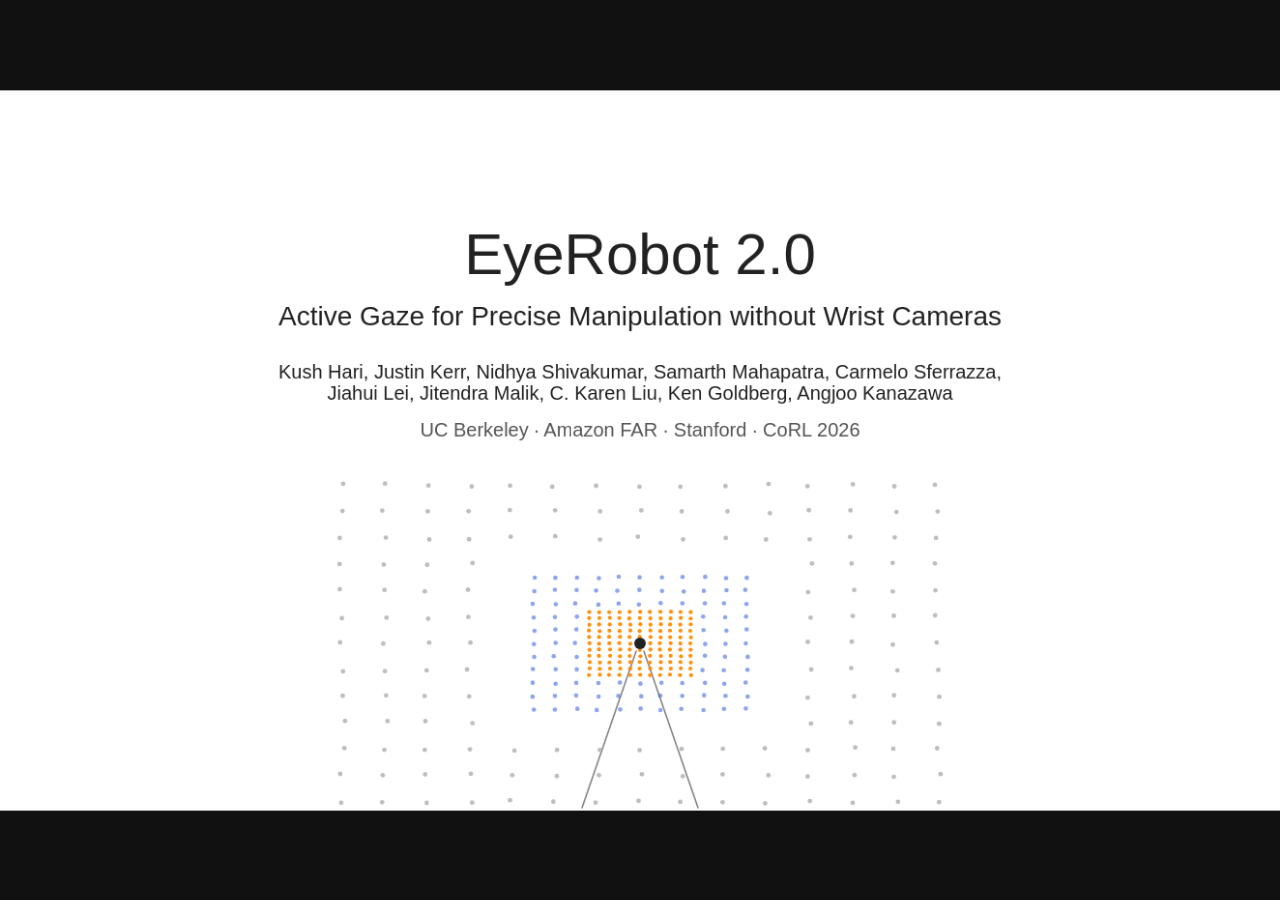
==== index.html @ 92369e2a "All files for presentation" ====
<!doctype html>
<html lang="en"><head><meta charset="utf-8"><meta name="viewport" content="width=device-width, initial-scale=1"><title>EyeRobot 2.0 · Active Gaze</title><link rel="stylesheet" href="slides.css"></head>
<body><button id="sidebar-toggle" aria-expanded="false" aria-controls="sidebar" title="Show slide thumbnails (T)">☰ <span>Slides</span></button>
<aside id="sidebar" aria-label="Slide thumbnails" hidden><header>Slides <span>59 states</span></header><div id="thumbnail-list"></div></aside>
<main id="viewport" aria-label="EyeRobot 2.0"><div id="slide"></div></main>
<nav id="controls" aria-label="Presentation controls"><button id="previous" title="Previous state (Left arrow)">←</button><button id="play" title="Play or pause (Space)">Play</button><button id="next" title="Next state (Right arrow)">→</button><input id="scrub" aria-label="State index" type="range" min="1" max="59" step="1" value="1"><output id="time">State 1 / 59</output><button id="fullscreen" title="Fullscreen (F)">⛶</button><button id="help" title="Keyboard shortcuts">?</button></nav>
<div id="helptext" hidden>Click the slide or press → to advance · ← back · S speaker view with notes and timer (opens a second window) · N notes on this screen · T thumbnails · F fullscreen · Space autoplay · Home / End first / last · H hide controls<br>Each state has a shareable ?state=N link.</div>
<div id="notes" hidden><div class="notes-head">Speaker notes</div><div class="notes-body"></div></div>
<script src="states.js"></script><script src="slides.js"></script></body></html>
---- slides.css ----
*{box-sizing:border-box}html,body{width:100%;height:100%;margin:0;overflow:hidden;background:#111}
#viewport{position:absolute;inset:0;display:flex;align-items:center;justify-content:center}
#slide{width:1324px;height:744.75px;flex:none;position:relative;background:white;overflow:hidden;transform-origin:center center}
.element{position:absolute;transform-origin:50% 50%;will-change:transform,opacity}
.element svg{display:block;overflow:visible;width:100%;height:100%}
.element video,.element img{width:100%;height:100%;object-fit:contain;display:block}
.text{display:flex;flex-direction:column;justify-content:center;white-space:pre;line-height:1.12}.text p{margin:0}.text span{white-space:pre}
#controls{position:fixed;bottom:16px;left:50%;transform:translateX(-50%);display:flex;align-items:center;gap:8px;padding:8px 12px;background:#202024e8;color:#fff;border-radius:10px;font:13px system-ui;transition:opacity .2s;z-index:10;max-width:95vw}
button{background:transparent;border:0;color:inherit;cursor:pointer;font:inherit;padding:6px 9px;border-radius:4px}button:hover,button:focus-visible{background:#ffffff30}
#scrub{width:min(30vw,360px);accent-color:#e08a2c}#time{white-space:nowrap;min-width:90px;font-variant-numeric:tabular-nums}
.controls-hidden #controls{opacity:0;pointer-events:none}
#helptext{position:fixed;bottom:76px;left:50%;transform:translateX(-50%);padding:18px;background:#202024ef;color:white;font:14px/1.7 system-ui;border-radius:8px;z-index:11;width:min(760px,90vw)}
:root{--sidebar-width:248px;--thumb-width:212px;--thumb-scale:.160120846}
.sidebar-open #viewport{left:var(--sidebar-width)}
#sidebar-toggle{position:fixed;top:12px;left:12px;z-index:30;background:#29292ee8;color:#fff;box-shadow:0 2px 8px #0002;padding:9px 12px;font:13px system-ui;display:flex;gap:7px;align-items:center;transition:opacity .2s}
.controls-hidden #sidebar-toggle{opacity:0}
.sidebar-open #sidebar-toggle{left:calc(var(--sidebar-width) + 12px);opacity:1}
#sidebar{position:fixed;inset:0 auto 0 0;width:var(--sidebar-width);z-index:25;background:#202024;color:#f3f3f5;border-right:1px solid #424249;display:flex;flex-direction:column;font:13px system-ui}
#sidebar[hidden]{display:none}
#sidebar header{padding:18px 16px 12px;font-weight:600;display:flex;justify-content:space-between;align-items:center}
#sidebar header span{font-size:11px;color:#aaaab5;font-weight:400}
#thumbnail-list{overflow-y:auto;padding:0 12px 18px;flex:1;scrollbar-width:thin;scrollbar-color:#666674 transparent}
#thumbnail-list h2{font:600 11px system-ui;color:#b5b5c0;margin:16px 5px 9px;letter-spacing:.025em}
.state-thumb{display:block;width:100%;padding:4px;margin:0 0 12px;border:2px solid transparent;border-radius:6px;text-align:left;background:transparent}
.state-thumb:hover{background:#ffffff12}.state-thumb.selected{border-color:#e9a95e;background:#e9a95e19}
.state-thumb:focus-visible{outline:2px solid #fff;outline-offset:1px}
.thumbnail-image{width:var(--thumb-width);height:calc(var(--thumb-width) * .5625);background:white;position:relative;overflow:hidden;pointer-events:none}
.thumbnail-scene{position:absolute;width:1324px;height:744.75px;transform:scale(var(--thumb-scale));transform-origin:0 0;background:#fff;isolation:isolate;overflow:hidden}
.thumbnail-scene .element{will-change:auto}
.thumbnail-label{display:flex;gap:9px;align-items:baseline;padding:7px 2px 3px;line-height:1.35;pointer-events:none}
.thumbnail-label strong{color:#f0c48e;font-size:12px;min-width:18px}.thumbnail-label span{font-size:11px;color:#d0d0d9}
.sidebar-open #controls{left:calc(50% + var(--sidebar-width) / 2);max-width:calc(100vw - var(--sidebar-width) - 18px)}
.sidebar-open #scrub{width:min(22vw,260px)}
#viewport{cursor:pointer}
#notes{position:fixed;left:50%;bottom:74px;transform:translateX(-50%);width:min(980px,92vw);max-height:34vh;overflow:auto;background:#202024f2;color:#f4f4f6;border-radius:10px;padding:16px 20px;font:18px/1.55 -apple-system,system-ui,sans-serif;z-index:12;box-shadow:0 6px 24px #0006}
#notes .notes-head{font:600 11px system-ui;letter-spacing:.06em;color:#b9b9c4;margin-bottom:6px;text-transform:uppercase}
@media(max-width:650px){:root{--sidebar-width:204px;--thumb-width:168px;--thumb-scale:.126888218}.sidebar-open #controls #scrub{display:none}.sidebar-open #controls{gap:1px;padding:6px}#sidebar-toggle span{display:none}}
/* speaker view */
.presenter #viewport{right:38%;bottom:0}
.presenter #pv-panel{position:fixed;top:0;right:0;bottom:0;width:38%;background:#18181b;color:#f2f2f5;display:flex;flex-direction:column;padding:18px 20px;gap:10px;font:15px system-ui;z-index:20}
.presenter #pv-panel .pv-top{display:flex;gap:16px;align-items:center;font-variant-numeric:tabular-nums}
.presenter #pv-count{font-size:15px;color:#c9c9d2}.presenter #pv-clock{font-size:30px;font-weight:600;margin-left:auto}
.presenter .pv-label{font:600 11px system-ui;letter-spacing:.06em;color:#9b9ba6;text-transform:uppercase}
.presenter .pv-next{position:relative;width:100%;aspect-ratio:16/9;background:#fff;overflow:hidden;border-radius:4px}
.presenter .pv-next .thumbnail-scene{transform-origin:0 0}
.presenter #pv-notes{flex:1;overflow:auto;font:21px/1.55 -apple-system,system-ui,sans-serif;color:#f6f6f8;white-space:pre-wrap}
.presenter #sidebar-toggle,.presenter #sidebar{display:none}
@media print{body{background:white}#controls,#helptext,#notes,#sidebar,#sidebar-toggle{display:none}.sidebar-open #viewport{left:0}}
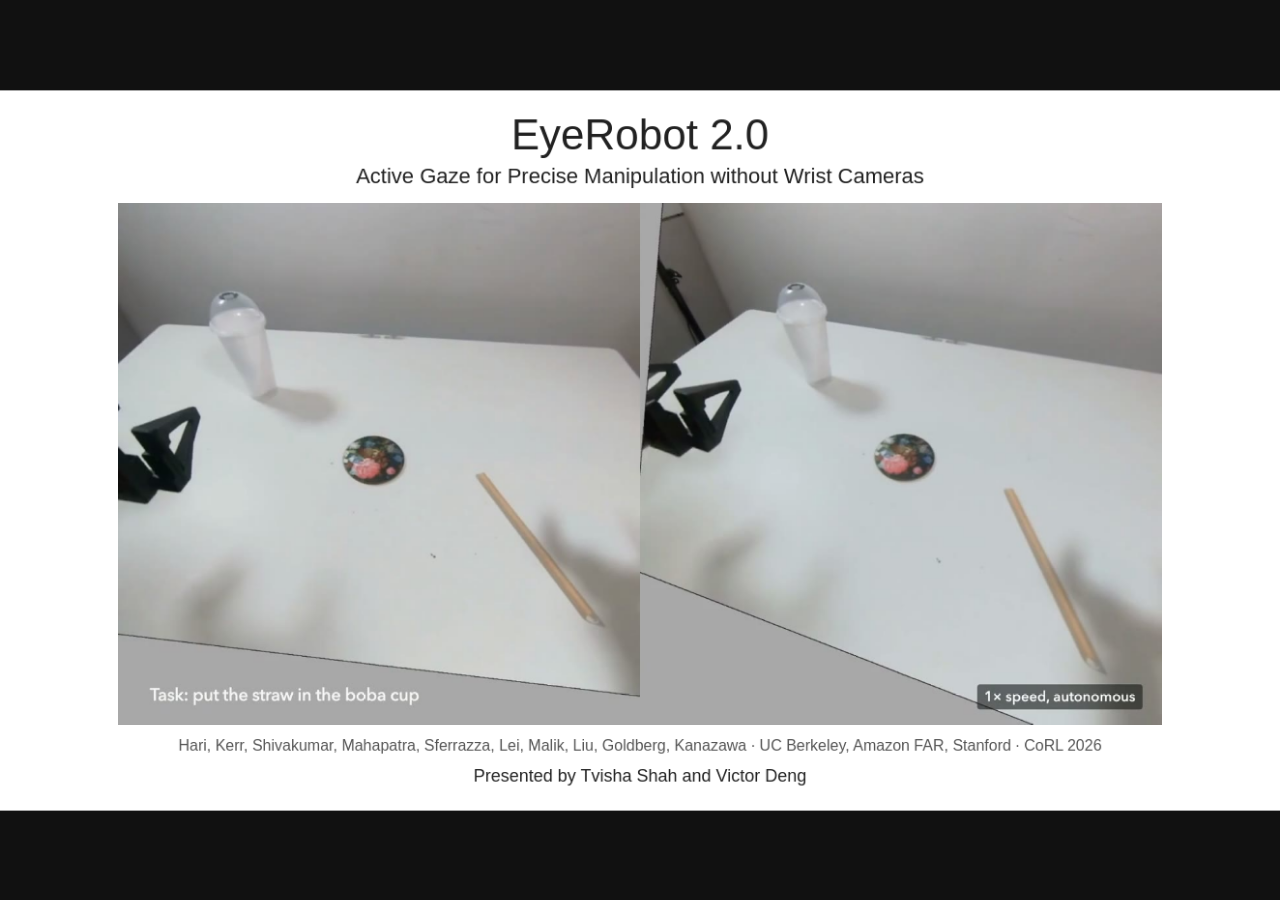
==== commit 196e1369: "Run-through 21:15: skipped pages moved to an appendix after the discussion; pipeline back as one pag" ====
--- a/index.html
+++ b/index.html
@@ -1,9 +1,9 @@
 <!doctype html>
 <html lang="en"><head><meta charset="utf-8"><meta name="viewport" content="width=device-width, initial-scale=1"><title>EyeRobot 2.0 · Active Gaze</title><link rel="stylesheet" href="slides.css"></head>
 <body><button id="sidebar-toggle" aria-expanded="false" aria-controls="sidebar" title="Show slide thumbnails (T)">☰ <span>Slides</span></button>
-<aside id="sidebar" aria-label="Slide thumbnails" hidden><header>Slides <span>59 states</span></header><div id="thumbnail-list"></div></aside>
+<aside id="sidebar" aria-label="Slide thumbnails" hidden><header>Slides <span>60 states</span></header><div id="thumbnail-list"></div></aside>
 <main id="viewport" aria-label="EyeRobot 2.0"><div id="slide"></div></main>
-<nav id="controls" aria-label="Presentation controls"><button id="previous" title="Previous state (Left arrow)">←</button><button id="play" title="Play or pause (Space)">Play</button><button id="next" title="Next state (Right arrow)">→</button><input id="scrub" aria-label="State index" type="range" min="1" max="59" step="1" value="1"><output id="time">State 1 / 59</output><button id="fullscreen" title="Fullscreen (F)">⛶</button><button id="help" title="Keyboard shortcuts">?</button></nav>
+<nav id="controls" aria-label="Presentation controls"><button id="previous" title="Previous state (Left arrow)">←</button><button id="play" title="Play or pause (Space)">Play</button><button id="next" title="Next state (Right arrow)">→</button><input id="scrub" aria-label="State index" type="range" min="1" max="60" step="1" value="1"><output id="time">State 1 / 60</output><button id="fullscreen" title="Fullscreen (F)">⛶</button><button id="help" title="Keyboard shortcuts">?</button></nav>
 <div id="helptext" hidden>Click the slide or press → to advance · ← back · S speaker view with notes and timer (opens a second window) · N notes on this screen · T thumbnails · F fullscreen · Space autoplay · Home / End first / last · H hide controls<br>Each state has a shareable ?state=N link.</div>
 <div id="notes" hidden><div class="notes-head">Speaker notes</div><div class="notes-body"></div></div>
 <script src="states.js"></script><script src="slides.js"></script></body></html>
--- a/slides.css
+++ b/slides.css
@@ -46,3 +46,8 @@
 .presenter #pv-notes{flex:1;overflow:auto;font:21px/1.55 -apple-system,system-ui,sans-serif;color:#f6f6f8;white-space:pre-wrap}
 .presenter #sidebar-toggle,.presenter #sidebar{display:none}
 @media print{body{background:white}#controls,#helptext,#notes,#sidebar,#sidebar-toggle{display:none}.sidebar-open #viewport{left:0}}
+
+/* skipped pages: blurred with a red X for a moment */
+#slide.skipping>.element{filter:blur(7px);opacity:.5}
+#slide.skipping::before,#slide.skipping::after{content:'';position:absolute;left:50%;top:50%;width:460px;height:18px;margin:-9px 0 0 -230px;background:#d62828;border-radius:9px;z-index:1000;transform:rotate(32deg)}
+#slide.skipping::after{transform:rotate(-32deg)}
